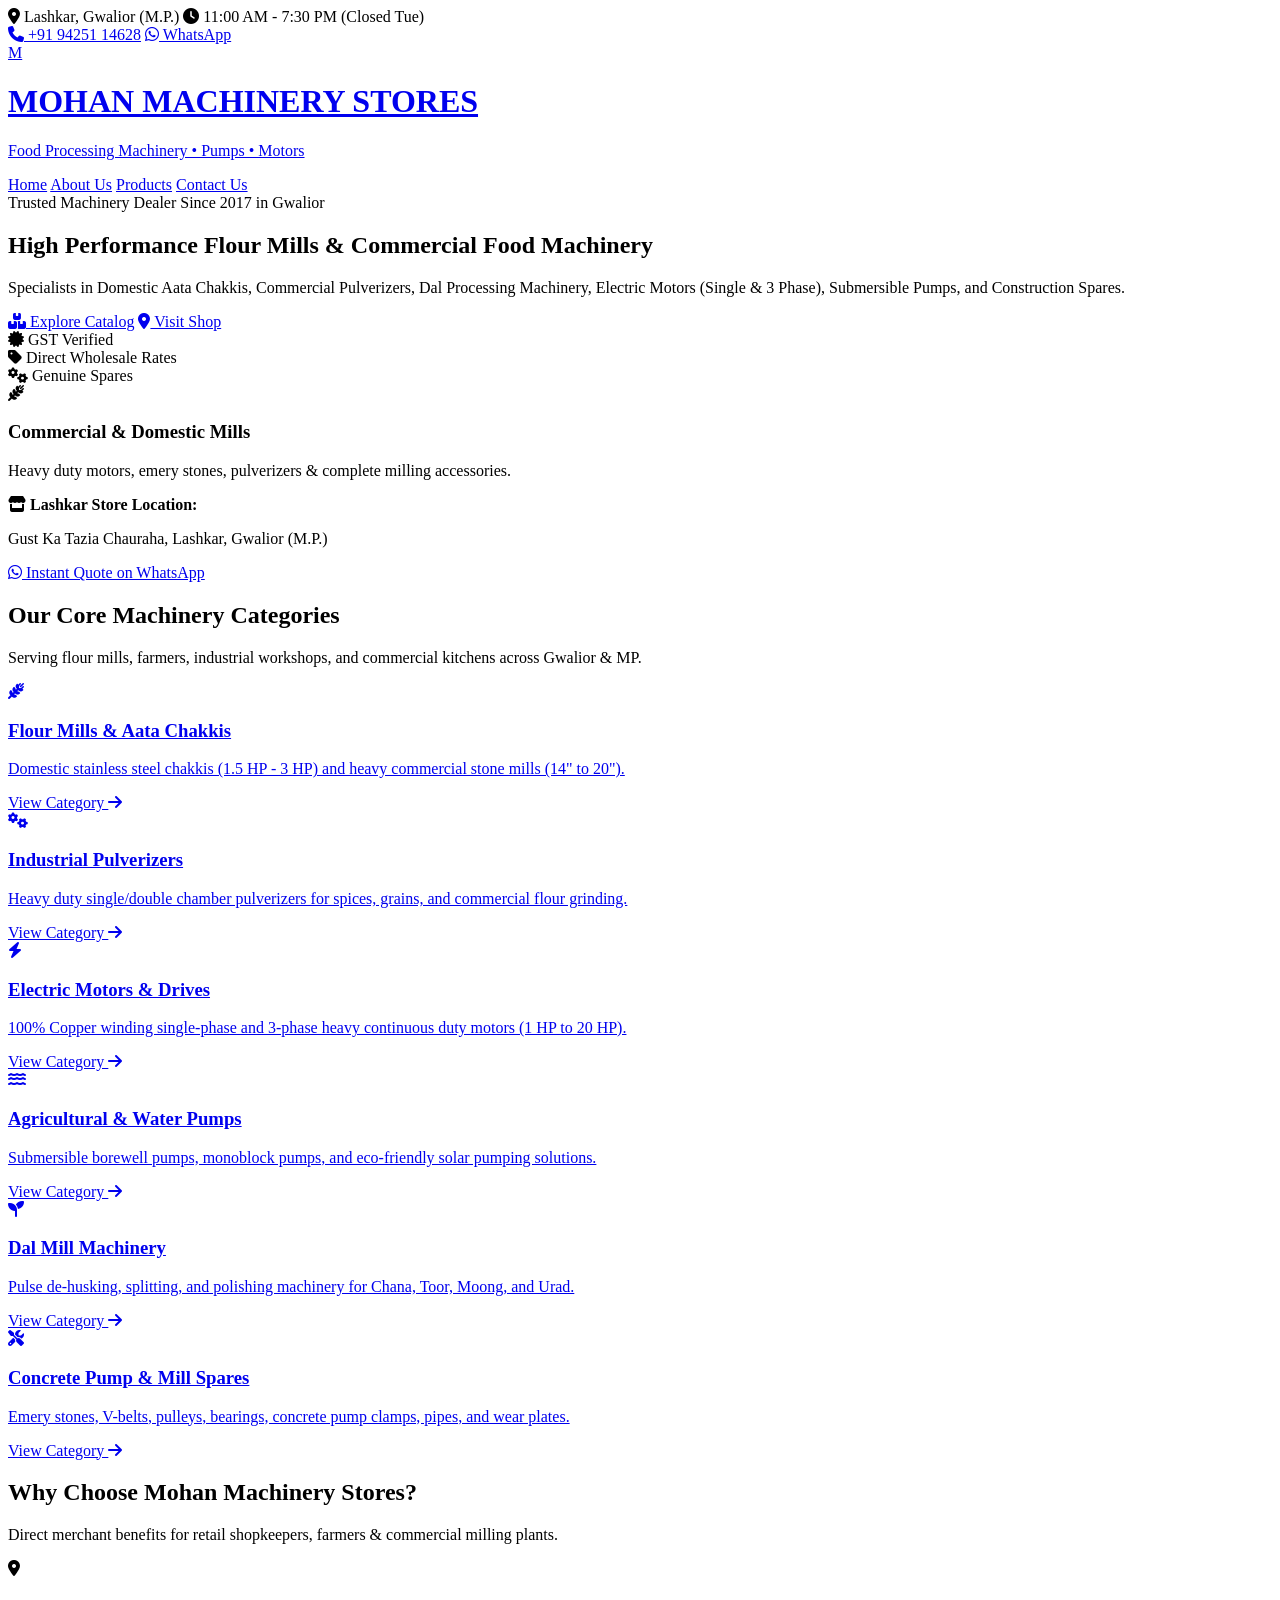
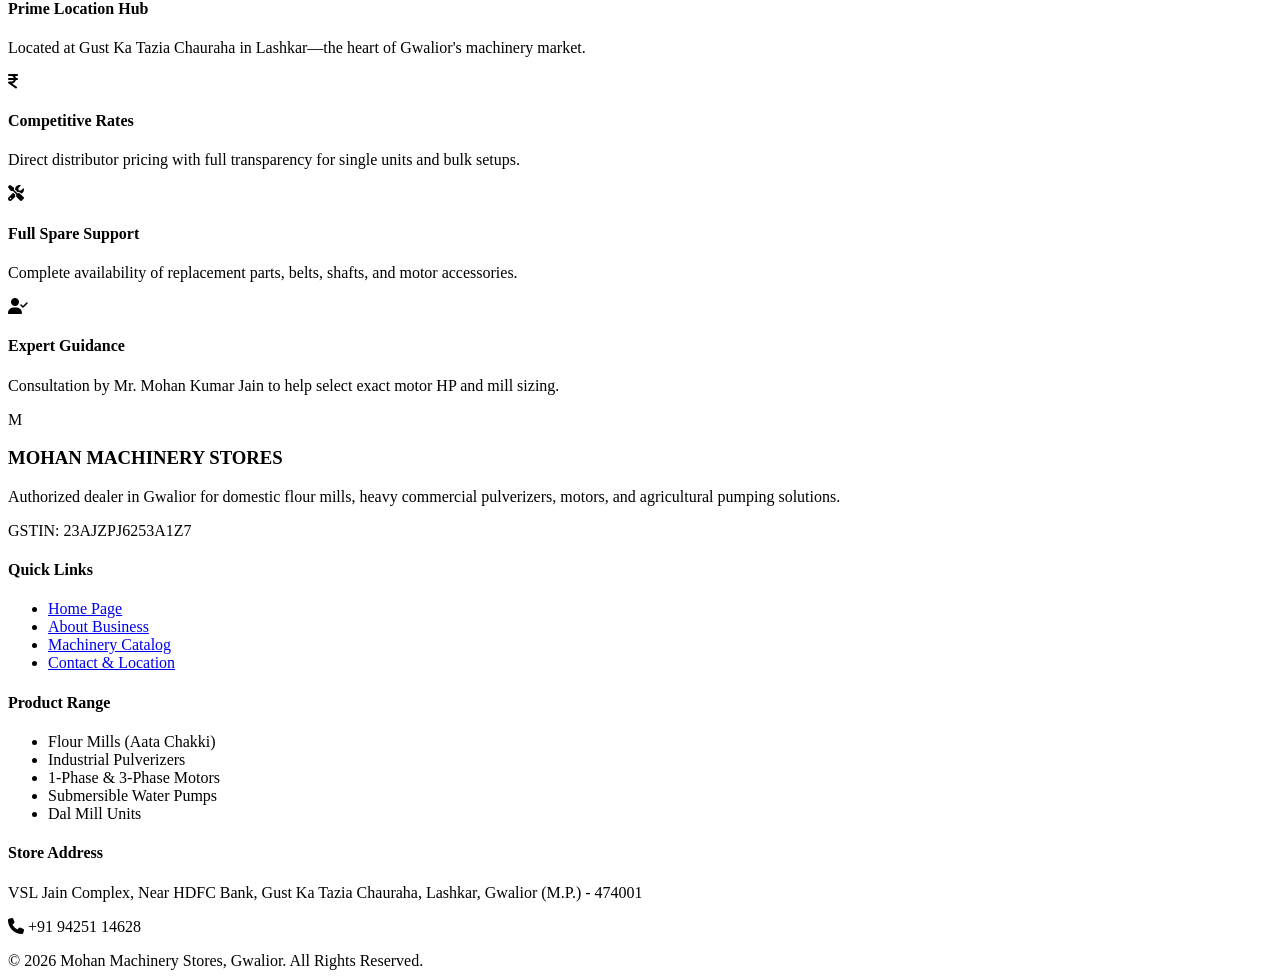
==== index.html @ 47f9ff83 "Create index.html" ====
<!DOCTYPE html>
<html lang="en">
<head>
    <meta charset="UTF-8">
    <meta name="viewport" content="width=device-width, initial-scale=1.0">
    <title>Mohan Machinery Stores | Gwalior - Food Processing Machinery & Pumps</title>
    <link rel="stylesheet" href="style.css">
    <link rel="stylesheet" href="https://cdnjs.cloudflare.com/ajax/libs/font-awesome/6.4.0/css/all.min.css">
</head>
<body>

    <!-- Announcement Top Bar -->
    <div class="top-bar">
        <div class="container top-bar-content">
            <div>
                <span><i class="fa-solid fa-location-dot"></i> Lashkar, Gwalior (M.P.)</span>
                <span><i class="fa-solid fa-clock"></i> 11:00 AM - 7:30 PM (Closed Tue)</span>
            </div>
            <div>
                <a href="tel:+919425114628"><i class="fa-solid fa-phone"></i> +91 94251 14628</a>
                <a href="https://wa.me/919425114628" target="_blank" class="whatsapp-btn"><i class="fa-brands fa-whatsapp"></i> WhatsApp</a>
            </div>
        </div>
    </div>

    <!-- Main Navigation Header -->
    <header class="main-header">
        <div class="container header-container">
            <a href="index.html" class="brand-logo">
                <div class="logo-badge">M</div>
                <div>
                    <h1>MOHAN MACHINERY STORES</h1>
                    <p>Food Processing Machinery • Pumps • Motors</p>
                </div>
            </a>
            <nav class="nav-links">
                <a href="index.html" class="active">Home</a>
                <a href="about.html">About Us</a>
                <a href="products.html">Products</a>
                <a href="contact.html">Contact Us</a>
            </nav>
        </div>
    </header>

    <!-- Hero Section -->
    <section class="hero-section">
        <div class="container hero-grid">
            <div class="hero-text">
                <span class="badge">Trusted Machinery Dealer Since 2017 in Gwalior</span>
                <h2>High Performance <span>Flour Mills</span> & Commercial Food Machinery</h2>
                <p>Specialists in Domestic Aata Chakkis, Commercial Pulverizers, Dal Processing Machinery, Electric Motors (Single & 3 Phase), Submersible Pumps, and Construction Spares.</p>
                <div class="hero-actions">
                    <a href="products.html" class="btn btn-primary"><i class="fa-solid fa-boxes-stacked"></i> Explore Catalog</a>
                    <a href="contact.html" class="btn btn-secondary"><i class="fa-solid fa-location-dot"></i> Visit Shop</a>
                </div>
                <div class="hero-features">
                    <div><i class="fa-solid fa-certificate"></i> GST Verified</div>
                    <div><i class="fa-solid fa-tag"></i> Direct Wholesale Rates</div>
                    <div><i class="fa-solid fa-gears"></i> Genuine Spares</div>
                </div>
            </div>
            <div class="hero-card">
                <div class="card-box">
                    <div class="icon-circle"><i class="fa-solid fa-wheat-awn"></i></div>
                    <h3>Commercial & Domestic Mills</h3>
                    <p>Heavy duty motors, emery stones, pulverizers & complete milling accessories.</p>
                    <div class="location-box">
                        <strong><i class="fa-solid fa-store"></i> Lashkar Store Location:</strong>
                        <p>Gust Ka Tazia Chauraha, Lashkar, Gwalior (M.P.)</p>
                    </div>
                    <a href="https://wa.me/919425114628" target="_blank" class="btn btn-whatsapp"><i class="fa-brands fa-whatsapp"></i> Instant Quote on WhatsApp</a>
                </div>
            </div>
        </div>
    </section>

    <!-- Core Categories Overview -->
    <section class="section">
        <div class="container">
            <div class="section-title">
                <h2>Our Core Machinery Categories</h2>
                <div class="underline"></div>
                <p>Serving flour mills, farmers, industrial workshops, and commercial kitchens across Gwalior & MP.</p>
            </div>

            <div class="grid grid-3">
                <a href="products.html" class="cat-card">
                    <div class="cat-icon"><i class="fa-solid fa-wheat-awn"></i></div>
                    <h3>Flour Mills & Aata Chakkis</h3>
                    <p>Domestic stainless steel chakkis (1.5 HP - 3 HP) and heavy commercial stone mills (14" to 20").</p>
                    <span class="link-btn">View Category <i class="fa-solid fa-arrow-right"></i></span>
                </a>
                <a href="products.html" class="cat-card">
                    <div class="cat-icon"><i class="fa-solid fa-gears"></i></div>
                    <h3>Industrial Pulverizers</h3>
                    <p>Heavy duty single/double chamber pulverizers for spices, grains, and commercial flour grinding.</p>
                    <span class="link-btn">View Category <i class="fa-solid fa-arrow-right"></i></span>
                </a>
                <a href="products.html" class="cat-card">
                    <div class="cat-icon"><i class="fa-solid fa-bolt"></i></div>
                    <h3>Electric Motors & Drives</h3>
                    <p>100% Copper winding single-phase and 3-phase heavy continuous duty motors (1 HP to 20 HP).</p>
                    <span class="link-btn">View Category <i class="fa-solid fa-arrow-right"></i></span>
                </a>
                <a href="products.html" class="cat-card">
                    <div class="cat-icon"><i class="fa-solid fa-water"></i></div>
                    <h3>Agricultural & Water Pumps</h3>
                    <p>Submersible borewell pumps, monoblock pumps, and eco-friendly solar pumping solutions.</p>
                    <span class="link-btn">View Category <i class="fa-solid fa-arrow-right"></i></span>
                </a>
                <a href="products.html" class="cat-card">
                    <div class="cat-icon"><i class="fa-solid fa-seedling"></i></div>
                    <h3>Dal Mill Machinery</h3>
                    <p>Pulse de-husking, splitting, and polishing machinery for Chana, Toor, Moong, and Urad.</p>
                    <span class="link-btn">View Category <i class="fa-solid fa-arrow-right"></i></span>
                </a>
                <a href="products.html" class="cat-card">
                    <div class="cat-icon"><i class="fa-solid fa-screwdriver-wrench"></i></div>
                    <h3>Concrete Pump & Mill Spares</h3>
                    <p>Emery stones, V-belts, pulleys, bearings, concrete pump clamps, pipes, and wear plates.</p>
                    <span class="link-btn">View Category <i class="fa-solid fa-arrow-right"></i></span>
                </a>
            </div>
        </div>
    </section>

    <!-- Why Choose Us -->
    <section class="section bg-light">
        <div class="container">
            <div class="section-title">
                <h2>Why Choose Mohan Machinery Stores?</h2>
                <p>Direct merchant benefits for retail shopkeepers, farmers & commercial milling plants.</p>
            </div>
            <div class="grid grid-4">
                <div class="usp-card">
                    <i class="fa-solid fa-location-dot"></i>
                    <h4>Prime Location Hub</h4>
                    <p>Located at Gust Ka Tazia Chauraha in Lashkar—the heart of Gwalior's machinery market.</p>
                </div>
                <div class="usp-card">
                    <i class="fa-solid fa-indian-rupee-sign"></i>
                    <h4>Competitive Rates</h4>
                    <p>Direct distributor pricing with full transparency for single units and bulk setups.</p>
                </div>
                <div class="usp-card">
                    <i class="fa-solid fa-screwdriver-wrench"></i>
                    <h4>Full Spare Support</h4>
                    <p>Complete availability of replacement parts, belts, shafts, and motor accessories.</p>
                </div>
                <div class="usp-card">
                    <i class="fa-solid fa-user-check"></i>
                    <h4>Expert Guidance</h4>
                    <p>Consultation by Mr. Mohan Kumar Jain to help select exact motor HP and mill sizing.</p>
                </div>
            </div>
        </div>
    </section>

    <!-- Footer -->
    <footer class="footer">
        <div class="container footer-grid">
            <div>
                <div class="footer-logo">
                    <div class="logo-badge">M</div>
                    <h3>MOHAN MACHINERY STORES</h3>
                </div>
                <p>Authorized dealer in Gwalior for domestic flour mills, heavy commercial pulverizers, motors, and agricultural pumping solutions.</p>
                <div class="gstin">GSTIN: 23AJZPJ6253A1Z7</div>
            </div>
            <div>
                <h4>Quick Links</h4>
                <ul>
                    <li><a href="index.html">Home Page</a></li>
                    <li><a href="about.html">About Business</a></li>
                    <li><a href="products.html">Machinery Catalog</a></li>
                    <li><a href="contact.html">Contact & Location</a></li>
                </ul>
            </div>
            <div>
                <h4>Product Range</h4>
                <ul>
                    <li>Flour Mills (Aata Chakki)</li>
                    <li>Industrial Pulverizers</li>
                    <li>1-Phase & 3-Phase Motors</li>
                    <li>Submersible Water Pumps</li>
                    <li>Dal Mill Units</li>
                </ul>
            </div>
            <div>
                <h4>Store Address</h4>
                <p>VSL Jain Complex, Near HDFC Bank, Gust Ka Tazia Chauraha, Lashkar, Gwalior (M.P.) - 474001</p>
                <p class="contact-phone"><i class="fa-solid fa-phone"></i> +91 94251 14628</p>
            </div>
        </div>
        <div class="copyright">
            <div class="container">
                © 2026 Mohan Machinery Stores, Gwalior. All Rights Reserved.
            </div>
        </div>
    </footer>

</body>
</html>
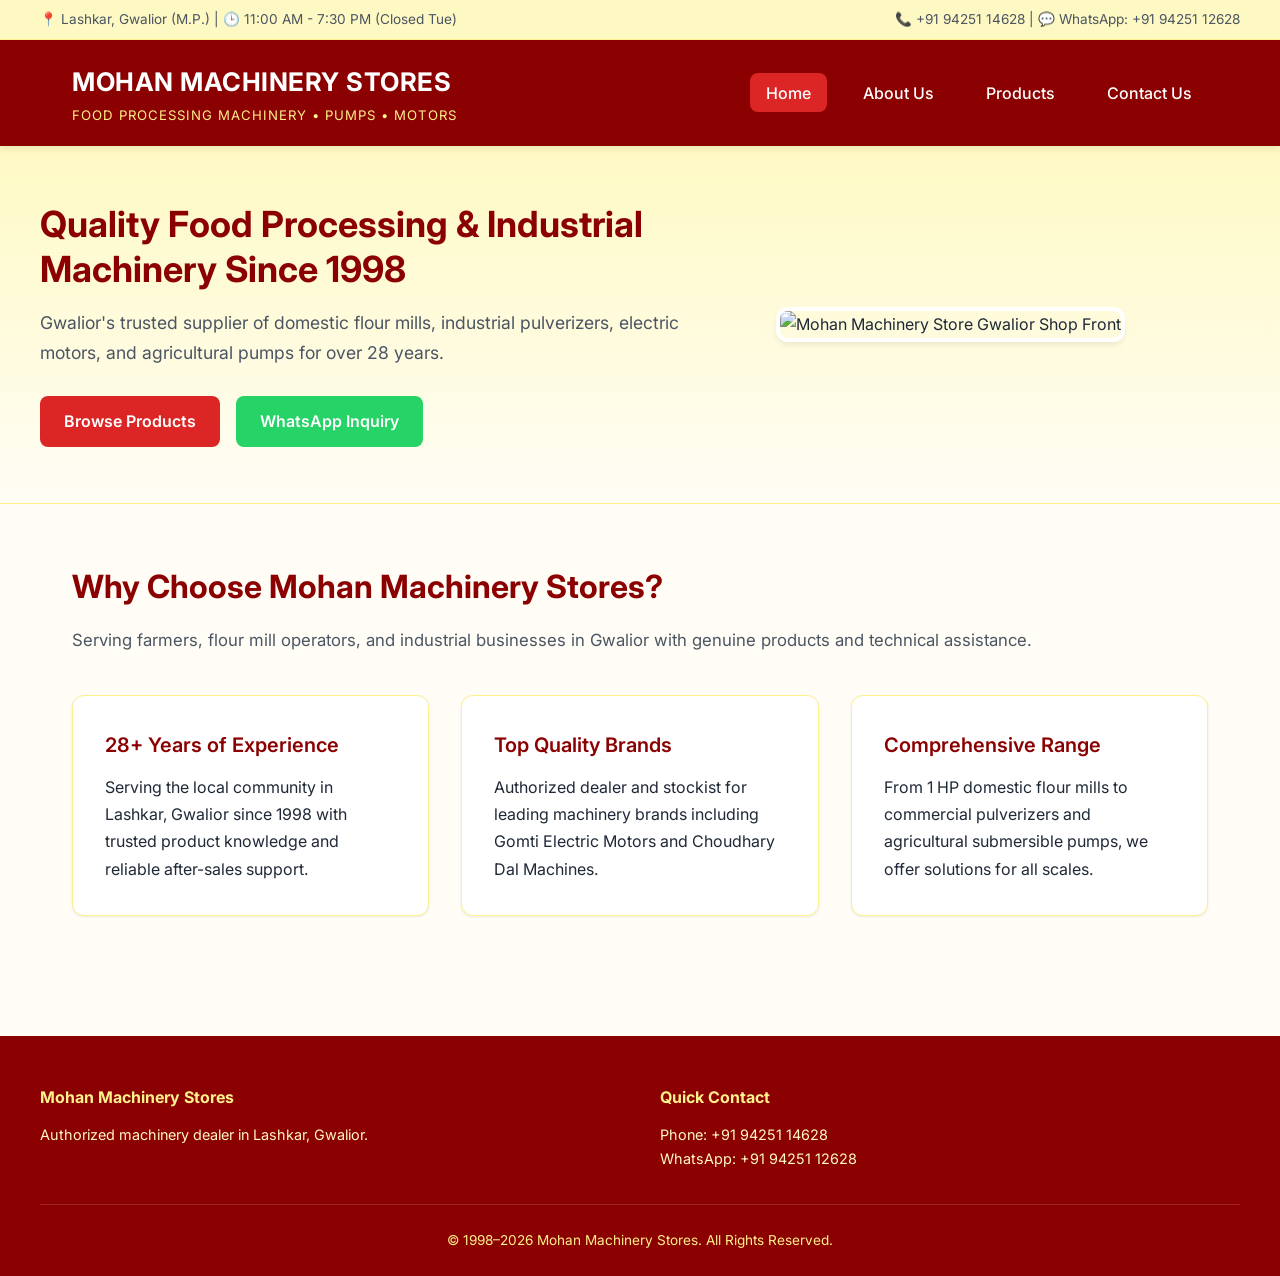
==== commit 55d7e06c: "Update index.html" ====
--- a/index.html
+++ b/index.html
@@ -1,203 +1,89 @@
 <!DOCTYPE html>
 <html lang="en">
 <head>
-    <meta charset="UTF-8">
-    <meta name="viewport" content="width=device-width, initial-scale=1.0">
-    <title>Mohan Machinery Stores | Gwalior - Food Processing Machinery & Pumps</title>
-    <link rel="stylesheet" href="style.css">
-    <link rel="stylesheet" href="https://cdnjs.cloudflare.com/ajax/libs/font-awesome/6.4.0/css/all.min.css">
+  <meta charset="UTF-8">
+  <meta name="viewport" content="width=device-width, initial-scale=1.0">
+  <title>Mohan Machinery Stores | Gwalior</title>
+  <link rel="stylesheet" href="style.css">
 </head>
 <body>
 
-    <!-- Announcement Top Bar -->
-    <div class="top-bar">
-        <div class="container top-bar-content">
-            <div>
-                <span><i class="fa-solid fa-location-dot"></i> Lashkar, Gwalior (M.P.)</span>
-                <span><i class="fa-solid fa-clock"></i> 11:00 AM - 7:30 PM (Closed Tue)</span>
-            </div>
-            <div>
-                <a href="tel:+919425114628"><i class="fa-solid fa-phone"></i> +91 94251 14628</a>
-                <a href="https://wa.me/919425114628" target="_blank" class="whatsapp-btn"><i class="fa-brands fa-whatsapp"></i> WhatsApp</a>
-            </div>
+  <div class="top-bar">
+    <div class="top-bar-container">
+      <div>📍 Lashkar, Gwalior (M.P.) | 🕒 11:00 AM - 7:30 PM (Closed Tue)</div>
+      <div>📞 +91 94251 14628 | 💬 WhatsApp: +91 94251 12628</div>
+    </div>
+  </div>
+
+  <header>
+    <div class="header-container">
+      <div>
+        <div class="brand-title">MOHAN MACHINERY STORES</div>
+        <div class="brand-subtitle">Food Processing Machinery • Pumps • Motors</div>
+      </div>
+      <nav>
+        <ul>
+          <li><a href="index.html" class="active">Home</a></li>
+          <li><a href="about.html">About Us</a></li>
+          <li><a href="products.html">Products</a></li>
+          <li><a href="contact.html">Contact Us</a></li>
+        </ul>
+      </nav>
+    </div>
+  </header>
+
+  <section class="hero">
+    <div class="hero-grid">
+      <div>
+        <h1>Quality Food Processing & Industrial Machinery Since 1998</h1>
+        <p>Gwalior's trusted supplier of domestic flour mills, industrial pulverizers, electric motors, and agricultural pumps for over 28 years.</p>
+        <div class="btn-group">
+          <a href="products.html" class="btn btn-primary">Browse Products</a>
+          <a href="https://wa.me/919425112628" target="_blank" class="btn btn-whatsapp">WhatsApp Inquiry</a>
         </div>
+      </div>
+      <div class="hero-image-wrapper">
+        <img src="shop_banner.jpg" alt="Mohan Machinery Store Gwalior Shop Front">
+      </div>
     </div>
+  </section>
 
-    <!-- Main Navigation Header -->
-    <header class="main-header">
-        <div class="container header-container">
-            <a href="index.html" class="brand-logo">
-                <div class="logo-badge">M</div>
-                <div>
-                    <h1>MOHAN MACHINERY STORES</h1>
-                    <p>Food Processing Machinery • Pumps • Motors</p>
-                </div>
-            </a>
-            <nav class="nav-links">
-                <a href="index.html" class="active">Home</a>
-                <a href="about.html">About Us</a>
-                <a href="products.html">Products</a>
-                <a href="contact.html">Contact Us</a>
-            </nav>
-        </div>
-    </header>
+  <main class="container">
+    <h2 class="page-title">Why Choose Mohan Machinery Stores?</h2>
+    <p class="page-subtitle">Serving farmers, flour mill operators, and industrial businesses in Gwalior with genuine products and technical assistance.</p>
 
-    <!-- Hero Section -->
-    <section class="hero-section">
-        <div class="container hero-grid">
-            <div class="hero-text">
-                <span class="badge">Trusted Machinery Dealer Since 2017 in Gwalior</span>
-                <h2>High Performance <span>Flour Mills</span> & Commercial Food Machinery</h2>
-                <p>Specialists in Domestic Aata Chakkis, Commercial Pulverizers, Dal Processing Machinery, Electric Motors (Single & 3 Phase), Submersible Pumps, and Construction Spares.</p>
-                <div class="hero-actions">
-                    <a href="products.html" class="btn btn-primary"><i class="fa-solid fa-boxes-stacked"></i> Explore Catalog</a>
-                    <a href="contact.html" class="btn btn-secondary"><i class="fa-solid fa-location-dot"></i> Visit Shop</a>
-                </div>
-                <div class="hero-features">
-                    <div><i class="fa-solid fa-certificate"></i> GST Verified</div>
-                    <div><i class="fa-solid fa-tag"></i> Direct Wholesale Rates</div>
-                    <div><i class="fa-solid fa-gears"></i> Genuine Spares</div>
-                </div>
-            </div>
-            <div class="hero-card">
-                <div class="card-box">
-                    <div class="icon-circle"><i class="fa-solid fa-wheat-awn"></i></div>
-                    <h3>Commercial & Domestic Mills</h3>
-                    <p>Heavy duty motors, emery stones, pulverizers & complete milling accessories.</p>
-                    <div class="location-box">
-                        <strong><i class="fa-solid fa-store"></i> Lashkar Store Location:</strong>
-                        <p>Gust Ka Tazia Chauraha, Lashkar, Gwalior (M.P.)</p>
-                    </div>
-                    <a href="https://wa.me/919425114628" target="_blank" class="btn btn-whatsapp"><i class="fa-brands fa-whatsapp"></i> Instant Quote on WhatsApp</a>
-                </div>
-            </div>
-        </div>
-    </section>
+    <div class="grid-3">
+      <div class="card">
+        <h3 class="card-title">28+ Years of Experience</h3>
+        <p>Serving the local community in Lashkar, Gwalior since 1998 with trusted product knowledge and reliable after-sales support.</p>
+      </div>
+      <div class="card">
+        <h3 class="card-title">Top Quality Brands</h3>
+        <p>Authorized dealer and stockist for leading machinery brands including Gomti Electric Motors and Choudhary Dal Machines.</p>
+      </div>
+      <div class="card">
+        <h3 class="card-title">Comprehensive Range</h3>
+        <p>From 1 HP domestic flour mills to commercial pulverizers and agricultural submersible pumps, we offer solutions for all scales.</p>
+      </div>
+    </div>
+  </main>
 
-    <!-- Core Categories Overview -->
-    <section class="section">
-        <div class="container">
-            <div class="section-title">
-                <h2>Our Core Machinery Categories</h2>
-                <div class="underline"></div>
-                <p>Serving flour mills, farmers, industrial workshops, and commercial kitchens across Gwalior & MP.</p>
-            </div>
-
-            <div class="grid grid-3">
-                <a href="products.html" class="cat-card">
-                    <div class="cat-icon"><i class="fa-solid fa-wheat-awn"></i></div>
-                    <h3>Flour Mills & Aata Chakkis</h3>
-                    <p>Domestic stainless steel chakkis (1.5 HP - 3 HP) and heavy commercial stone mills (14" to 20").</p>
-                    <span class="link-btn">View Category <i class="fa-solid fa-arrow-right"></i></span>
-                </a>
-                <a href="products.html" class="cat-card">
-                    <div class="cat-icon"><i class="fa-solid fa-gears"></i></div>
-                    <h3>Industrial Pulverizers</h3>
-                    <p>Heavy duty single/double chamber pulverizers for spices, grains, and commercial flour grinding.</p>
-                    <span class="link-btn">View Category <i class="fa-solid fa-arrow-right"></i></span>
-                </a>
-                <a href="products.html" class="cat-card">
-                    <div class="cat-icon"><i class="fa-solid fa-bolt"></i></div>
-                    <h3>Electric Motors & Drives</h3>
-                    <p>100% Copper winding single-phase and 3-phase heavy continuous duty motors (1 HP to 20 HP).</p>
-                    <span class="link-btn">View Category <i class="fa-solid fa-arrow-right"></i></span>
-                </a>
-                <a href="products.html" class="cat-card">
-                    <div class="cat-icon"><i class="fa-solid fa-water"></i></div>
-                    <h3>Agricultural & Water Pumps</h3>
-                    <p>Submersible borewell pumps, monoblock pumps, and eco-friendly solar pumping solutions.</p>
-                    <span class="link-btn">View Category <i class="fa-solid fa-arrow-right"></i></span>
-                </a>
-                <a href="products.html" class="cat-card">
-                    <div class="cat-icon"><i class="fa-solid fa-seedling"></i></div>
-                    <h3>Dal Mill Machinery</h3>
-                    <p>Pulse de-husking, splitting, and polishing machinery for Chana, Toor, Moong, and Urad.</p>
-                    <span class="link-btn">View Category <i class="fa-solid fa-arrow-right"></i></span>
-                </a>
-                <a href="products.html" class="cat-card">
-                    <div class="cat-icon"><i class="fa-solid fa-screwdriver-wrench"></i></div>
-                    <h3>Concrete Pump & Mill Spares</h3>
-                    <p>Emery stones, V-belts, pulleys, bearings, concrete pump clamps, pipes, and wear plates.</p>
-                    <span class="link-btn">View Category <i class="fa-solid fa-arrow-right"></i></span>
-                </a>
-            </div>
-        </div>
-    </section>
-
-    <!-- Why Choose Us -->
-    <section class="section bg-light">
-        <div class="container">
-            <div class="section-title">
-                <h2>Why Choose Mohan Machinery Stores?</h2>
-                <p>Direct merchant benefits for retail shopkeepers, farmers & commercial milling plants.</p>
-            </div>
-            <div class="grid grid-4">
-                <div class="usp-card">
-                    <i class="fa-solid fa-location-dot"></i>
-                    <h4>Prime Location Hub</h4>
-                    <p>Located at Gust Ka Tazia Chauraha in Lashkar—the heart of Gwalior's machinery market.</p>
-                </div>
-                <div class="usp-card">
-                    <i class="fa-solid fa-indian-rupee-sign"></i>
-                    <h4>Competitive Rates</h4>
-                    <p>Direct distributor pricing with full transparency for single units and bulk setups.</p>
-                </div>
-                <div class="usp-card">
-                    <i class="fa-solid fa-screwdriver-wrench"></i>
-                    <h4>Full Spare Support</h4>
-                    <p>Complete availability of replacement parts, belts, shafts, and motor accessories.</p>
-                </div>
-                <div class="usp-card">
-                    <i class="fa-solid fa-user-check"></i>
-                    <h4>Expert Guidance</h4>
-                    <p>Consultation by Mr. Mohan Kumar Jain to help select exact motor HP and mill sizing.</p>
-                </div>
-            </div>
-        </div>
-    </section>
-
-    <!-- Footer -->
-    <footer class="footer">
-        <div class="container footer-grid">
-            <div>
-                <div class="footer-logo">
-                    <div class="logo-badge">M</div>
-                    <h3>MOHAN MACHINERY STORES</h3>
-                </div>
-                <p>Authorized dealer in Gwalior for domestic flour mills, heavy commercial pulverizers, motors, and agricultural pumping solutions.</p>
-                <div class="gstin">GSTIN: 23AJZPJ6253A1Z7</div>
-            </div>
-            <div>
-                <h4>Quick Links</h4>
-                <ul>
-                    <li><a href="index.html">Home Page</a></li>
-                    <li><a href="about.html">About Business</a></li>
-                    <li><a href="products.html">Machinery Catalog</a></li>
-                    <li><a href="contact.html">Contact & Location</a></li>
-                </ul>
-            </div>
-            <div>
-                <h4>Product Range</h4>
-                <ul>
-                    <li>Flour Mills (Aata Chakki)</li>
-                    <li>Industrial Pulverizers</li>
-                    <li>1-Phase & 3-Phase Motors</li>
-                    <li>Submersible Water Pumps</li>
-                    <li>Dal Mill Units</li>
-                </ul>
-            </div>
-            <div>
-                <h4>Store Address</h4>
-                <p>VSL Jain Complex, Near HDFC Bank, Gust Ka Tazia Chauraha, Lashkar, Gwalior (M.P.) - 474001</p>
-                <p class="contact-phone"><i class="fa-solid fa-phone"></i> +91 94251 14628</p>
-            </div>
-        </div>
-        <div class="copyright">
-            <div class="container">
-                © 2026 Mohan Machinery Stores, Gwalior. All Rights Reserved.
-            </div>
-        </div>
-    </footer>
+  <footer>
+    <div class="footer-container">
+      <div>
+        <h4 style="color: #fef08a; margin-bottom: 0.75rem;">Mohan Machinery Stores</h4>
+        <p style="font-size: 0.9rem; color: #fef9c3;">Authorized machinery dealer in Lashkar, Gwalior.</p>
+      </div>
+      <div>
+        <h4 style="color: #fef08a; margin-bottom: 0.75rem;">Quick Contact</h4>
+        <p style="font-size: 0.9rem; color: #fef9c3;">Phone: +91 94251 14628</p>
+        <p style="font-size: 0.9rem; color: #fef9c3;">WhatsApp: +91 94251 12628</p>
+      </div>
+    </div>
+    <div class="footer-bottom">
+      &copy; 1998–2026 Mohan Machinery Stores. All Rights Reserved.
+    </div>
+  </footer>
 
 </body>
 </html>
--- a/style.css
+++ b/style.css
@@ -0,0 +1,286 @@
+/* ==========================================================================
+   Mohan Machinery Stores - Global Stylesheet
+   Theme: Light Yellow & Deep Crimson Red
+   ========================================================================== */
+
+@import url('https://fonts.googleapis.com/css2?family=Inter:wght@300;400;500;600;700&display=swap');
+
+:root {
+  --bg-primary: #fffdf5;
+  --bg-secondary: #fef9c3;
+  --bg-card: #ffffff;
+  --primary-red: #8b0000;
+  --accent-red: #dc2626;
+  --hover-red: #991b1b;
+  --text-dark: #1f2937;
+  --text-muted: #4b5563;
+  --border-color: #fef08a;
+  --shadow-sm: 0 1px 3px rgba(0,0,0,0.08);
+  --shadow-md: 0 4px 6px -1px rgba(0,0,0,0.08);
+  --radius-md: 8px;
+  --radius-lg: 12px;
+}
+
+* {
+  margin: 0;
+  padding: 0;
+  box-sizing: border-box;
+}
+
+body {
+  font-family: 'Inter', -apple-system, BlinkMacSystemFont, sans-serif;
+  background-color: var(--bg-primary);
+  color: var(--text-dark);
+  line-height: 1.7;
+}
+
+/* Top Utility Bar */
+.top-bar {
+  background-color: var(--bg-secondary);
+  border-bottom: 1px solid var(--border-color);
+  padding: 0.5rem 2rem;
+  font-size: 0.85rem;
+  color: var(--text-muted);
+}
+
+.top-bar-container {
+  max-width: 1200px;
+  margin: 0 auto;
+  display: flex;
+  justify-content: space-between;
+  align-items: center;
+  flex-wrap: wrap;
+  gap: 0.5rem;
+}
+
+/* Main Navigation Header */
+header {
+  background-color: var(--primary-red);
+  color: #ffffff;
+  box-shadow: var(--shadow-md);
+  position: sticky;
+  top: 0;
+  z-index: 1000;
+}
+
+.header-container {
+  max-width: 1200px;
+  margin: 0 auto;
+  padding: 1.25rem 2rem;
+  display: flex;
+  justify-content: space-between;
+  align-items: center;
+}
+
+.brand-title {
+  font-size: 1.6rem;
+  font-weight: 700;
+  color: #ffffff;
+  letter-spacing: 0.5px;
+}
+
+.brand-subtitle {
+  font-size: 0.825rem;
+  color: #fef08a;
+  text-transform: uppercase;
+  letter-spacing: 1px;
+}
+
+nav ul {
+  display: flex;
+  gap: 1.25rem;
+  list-style: none;
+}
+
+nav a {
+  color: #ffffff;
+  font-weight: 500;
+  padding: 0.6rem 1rem;
+  border-radius: var(--radius-md);
+  transition: all 0.2s ease;
+  text-decoration: none;
+}
+
+nav a:hover,
+nav a.active {
+  background-color: var(--accent-red);
+}
+
+/* Hero Section */
+.hero {
+  padding: 3.5rem 2rem;
+  background: linear-gradient(180deg, var(--bg-secondary) 0%, var(--bg-primary) 100%);
+  border-bottom: 1px solid var(--border-color);
+}
+
+.hero-grid {
+  max-width: 1200px;
+  margin: 0 auto;
+  display: grid;
+  grid-template-columns: 1.2fr 0.8fr;
+  gap: 2.5rem;
+  align-items: center;
+}
+
+.hero h1 {
+  font-size: 2.25rem;
+  color: var(--primary-red);
+  margin-bottom: 1rem;
+  line-height: 1.25;
+}
+
+.hero p {
+  font-size: 1.1rem;
+  color: var(--text-muted);
+  margin-bottom: 1.75rem;
+}
+
+.hero-image-wrapper img {
+  width: 100%;
+  border-radius: var(--radius-lg);
+  box-shadow: var(--shadow-md);
+  border: 4px solid #ffffff;
+}
+
+/* Page Containers */
+.container {
+  max-width: 1200px;
+  margin: 0 auto;
+  padding: 3.5rem 2rem;
+}
+
+.page-title {
+  font-size: 2rem;
+  color: var(--primary-red);
+  margin-bottom: 0.75rem;
+  font-weight: 700;
+}
+
+.page-subtitle {
+  color: var(--text-muted);
+  font-size: 1.05rem;
+  margin-bottom: 2.5rem;
+}
+
+/* Cards & Layout Grid */
+.grid-2 {
+  display: grid;
+  grid-template-columns: repeat(2, 1fr);
+  gap: 2rem;
+}
+
+.grid-3 {
+  display: grid;
+  grid-template-columns: repeat(3, 1fr);
+  gap: 2rem;
+}
+
+.card {
+  background-color: var(--bg-card);
+  border: 1px solid var(--border-color);
+  border-radius: var(--radius-lg);
+  padding: 2rem;
+  box-shadow: var(--shadow-sm);
+}
+
+.card-title {
+  color: var(--primary-red);
+  font-size: 1.25rem;
+  margin-bottom: 0.75rem;
+  font-weight: 600;
+}
+
+/* Buttons */
+.btn-group {
+  display: flex;
+  gap: 1rem;
+  flex-wrap: wrap;
+}
+
+.btn {
+  display: inline-block;
+  padding: 0.75rem 1.5rem;
+  border-radius: var(--radius-md);
+  font-weight: 600;
+  text-decoration: none;
+  transition: all 0.2s ease;
+  border: none;
+  cursor: pointer;
+}
+
+.btn-primary {
+  background-color: var(--accent-red);
+  color: #ffffff;
+}
+
+.btn-primary:hover {
+  background-color: var(--hover-red);
+}
+
+.btn-whatsapp {
+  background-color: #25d366;
+  color: #ffffff;
+}
+
+.btn-whatsapp:hover {
+  background-color: #1da851;
+}
+
+/* Contact Info List */
+.info-list {
+  list-style: none;
+  margin-top: 1rem;
+}
+
+.info-list li {
+  margin-bottom: 1.25rem;
+  display: flex;
+  flex-direction: column;
+}
+
+.info-list span.label {
+  font-weight: 600;
+  color: var(--text-dark);
+  font-size: 0.9rem;
+}
+
+.info-list span.value {
+  color: var(--text-muted);
+}
+
+/* Footer */
+footer {
+  background-color: var(--primary-red);
+  color: #ffffff;
+  padding: 3rem 2rem 1.5rem;
+  margin-top: 4rem;
+}
+
+.footer-container {
+  max-width: 1200px;
+  margin: 0 auto;
+  display: grid;
+  grid-template-columns: repeat(auto-fit, minmax(250px, 1fr));
+  gap: 2.5rem;
+  padding-bottom: 2rem;
+  border-bottom: 1px solid rgba(255,255,255,0.15);
+}
+
+.footer-bottom {
+  text-align: center;
+  padding-top: 1.5rem;
+  font-size: 0.85rem;
+  color: #fef08a;
+}
+
+/* Responsive */
+@media (max-width: 768px) {
+  .hero-grid, .grid-2, .grid-3 {
+    grid-template-columns: 1fr;
+  }
+  .header-container {
+    flex-direction: column;
+    gap: 1rem;
+    text-align: center;
+  }
+}
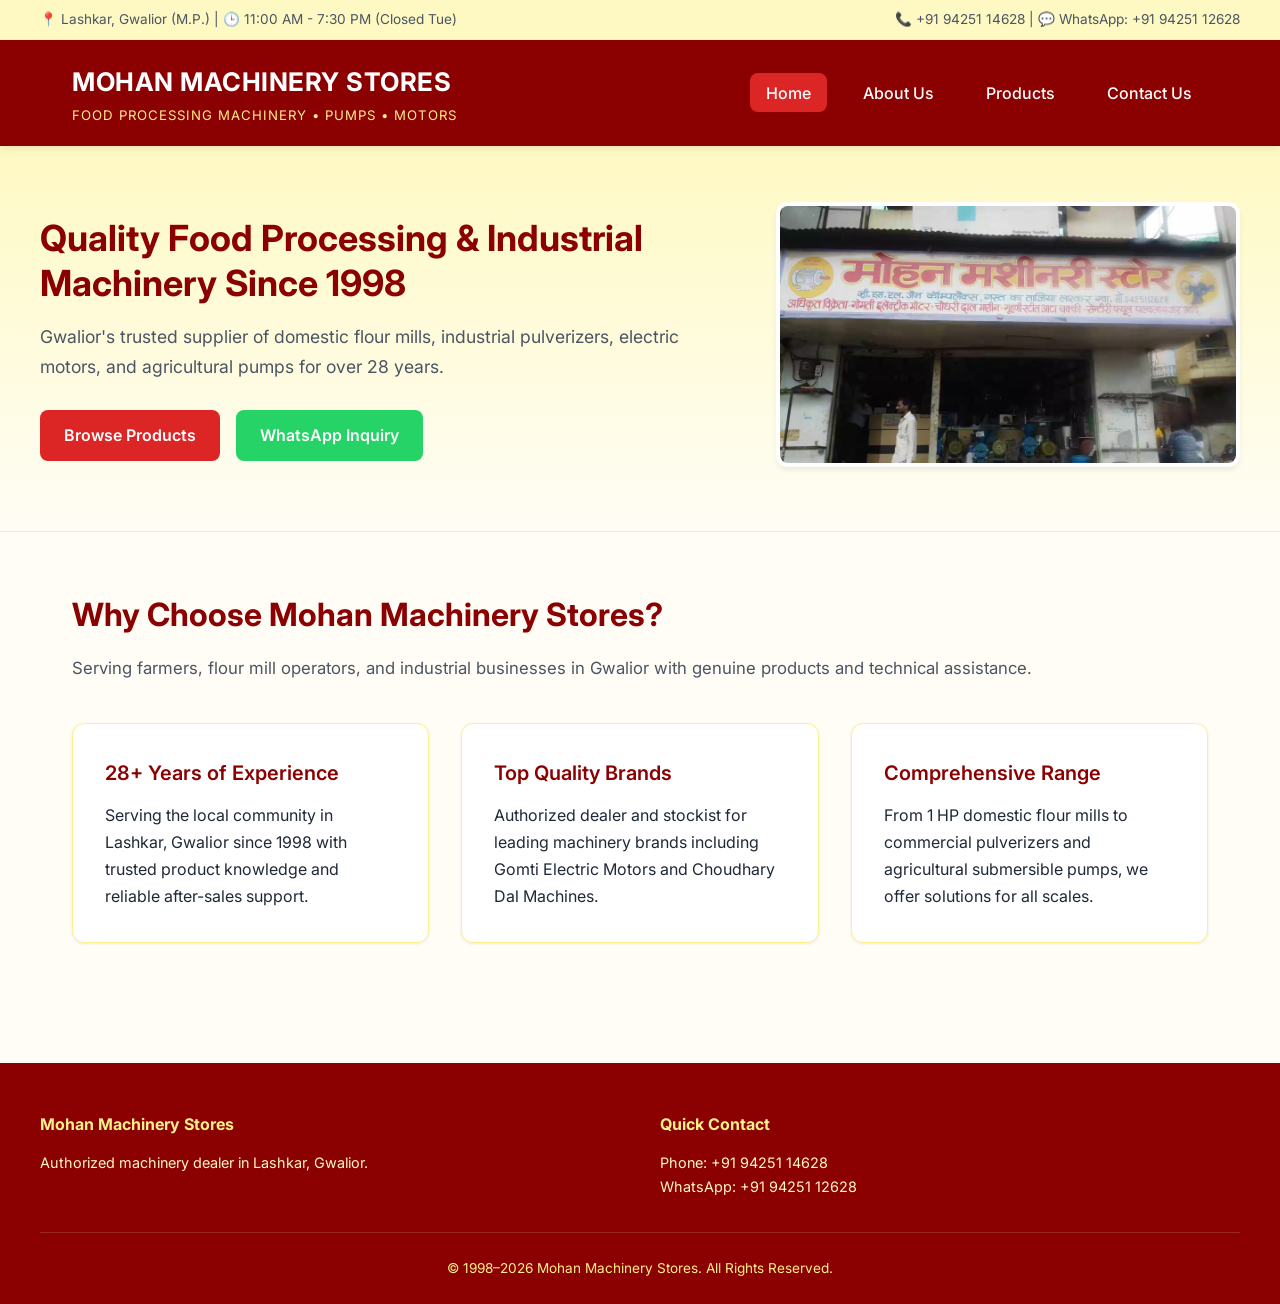
==== commit 08dd5947: "Update index.html" ====
--- a/index.html
+++ b/index.html
@@ -43,7 +43,7 @@
         </div>
       </div>
       <div class="hero-image-wrapper">
-        <img src="shop_banner.jpg" alt="Mohan Machinery Store Gwalior Shop Front">
+        <img src="shop_banner.jpg" alt="...">
       </div>
     </div>
   </section>
